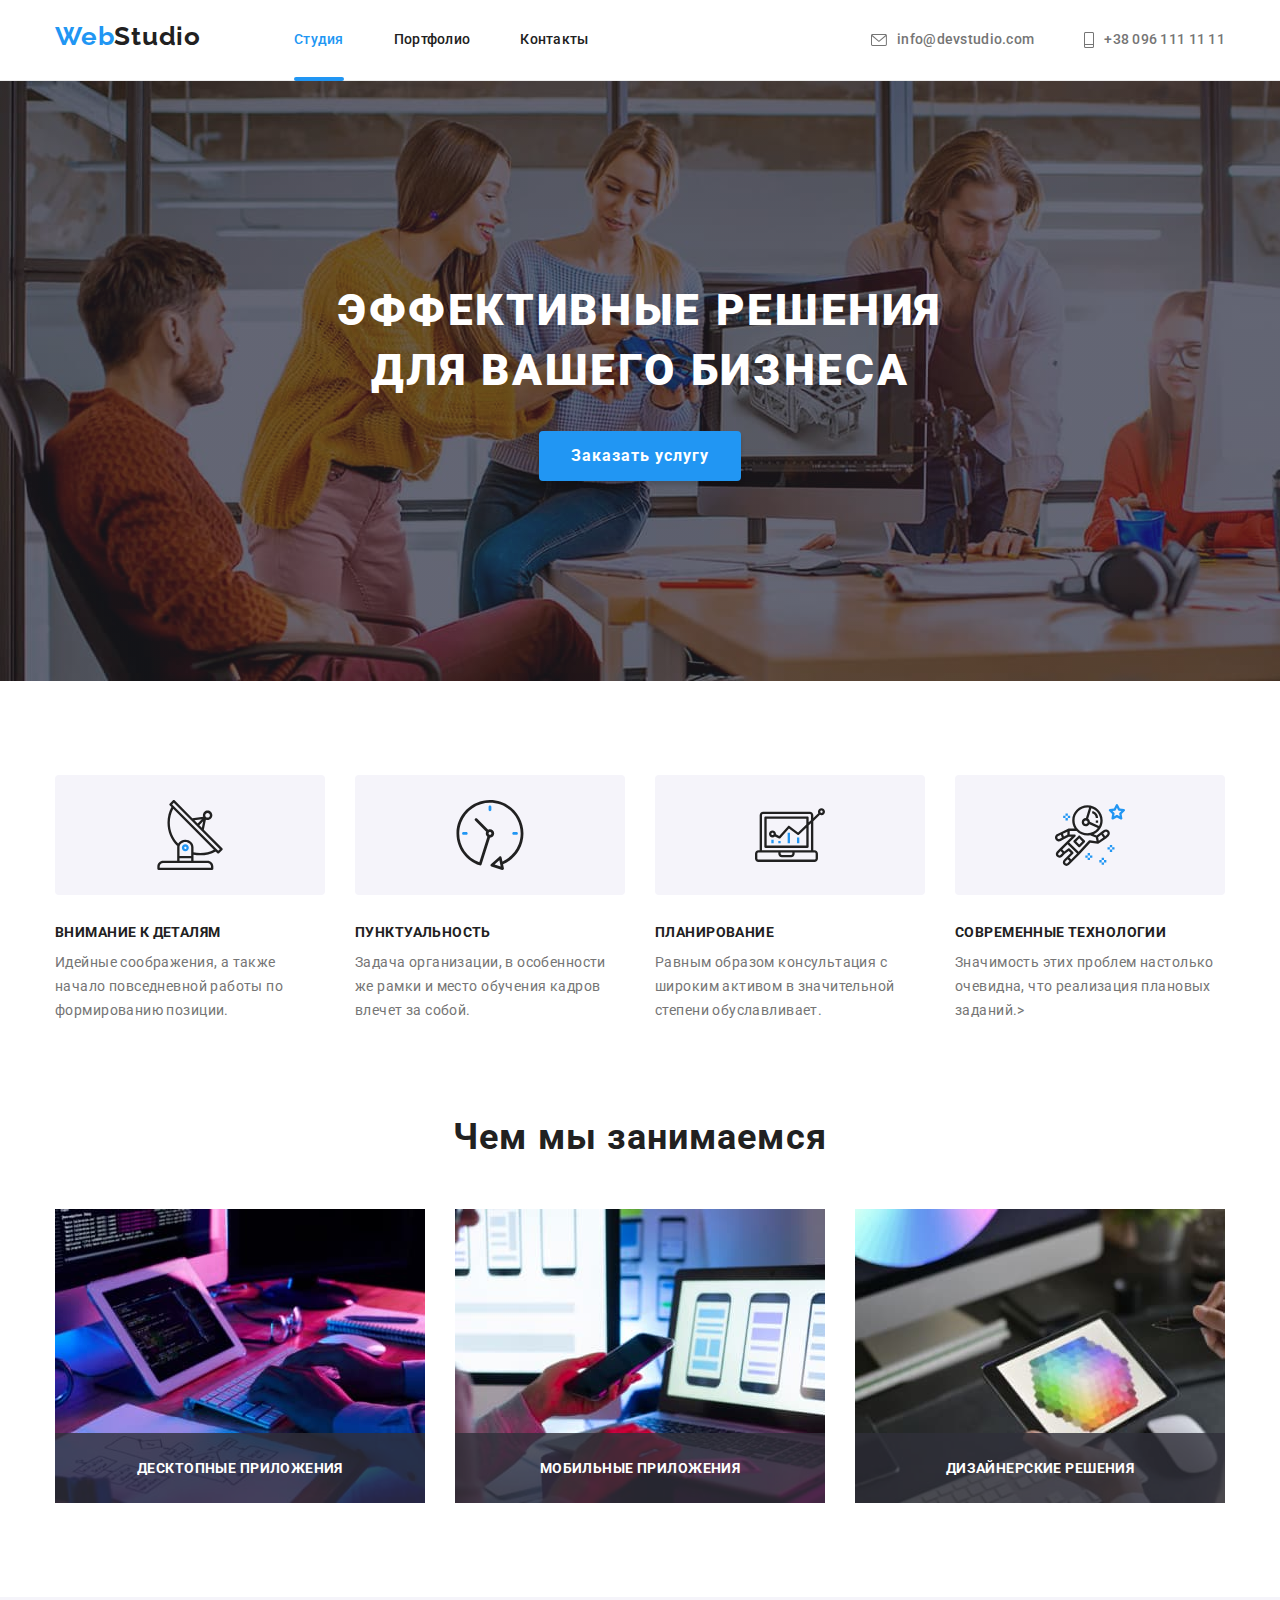
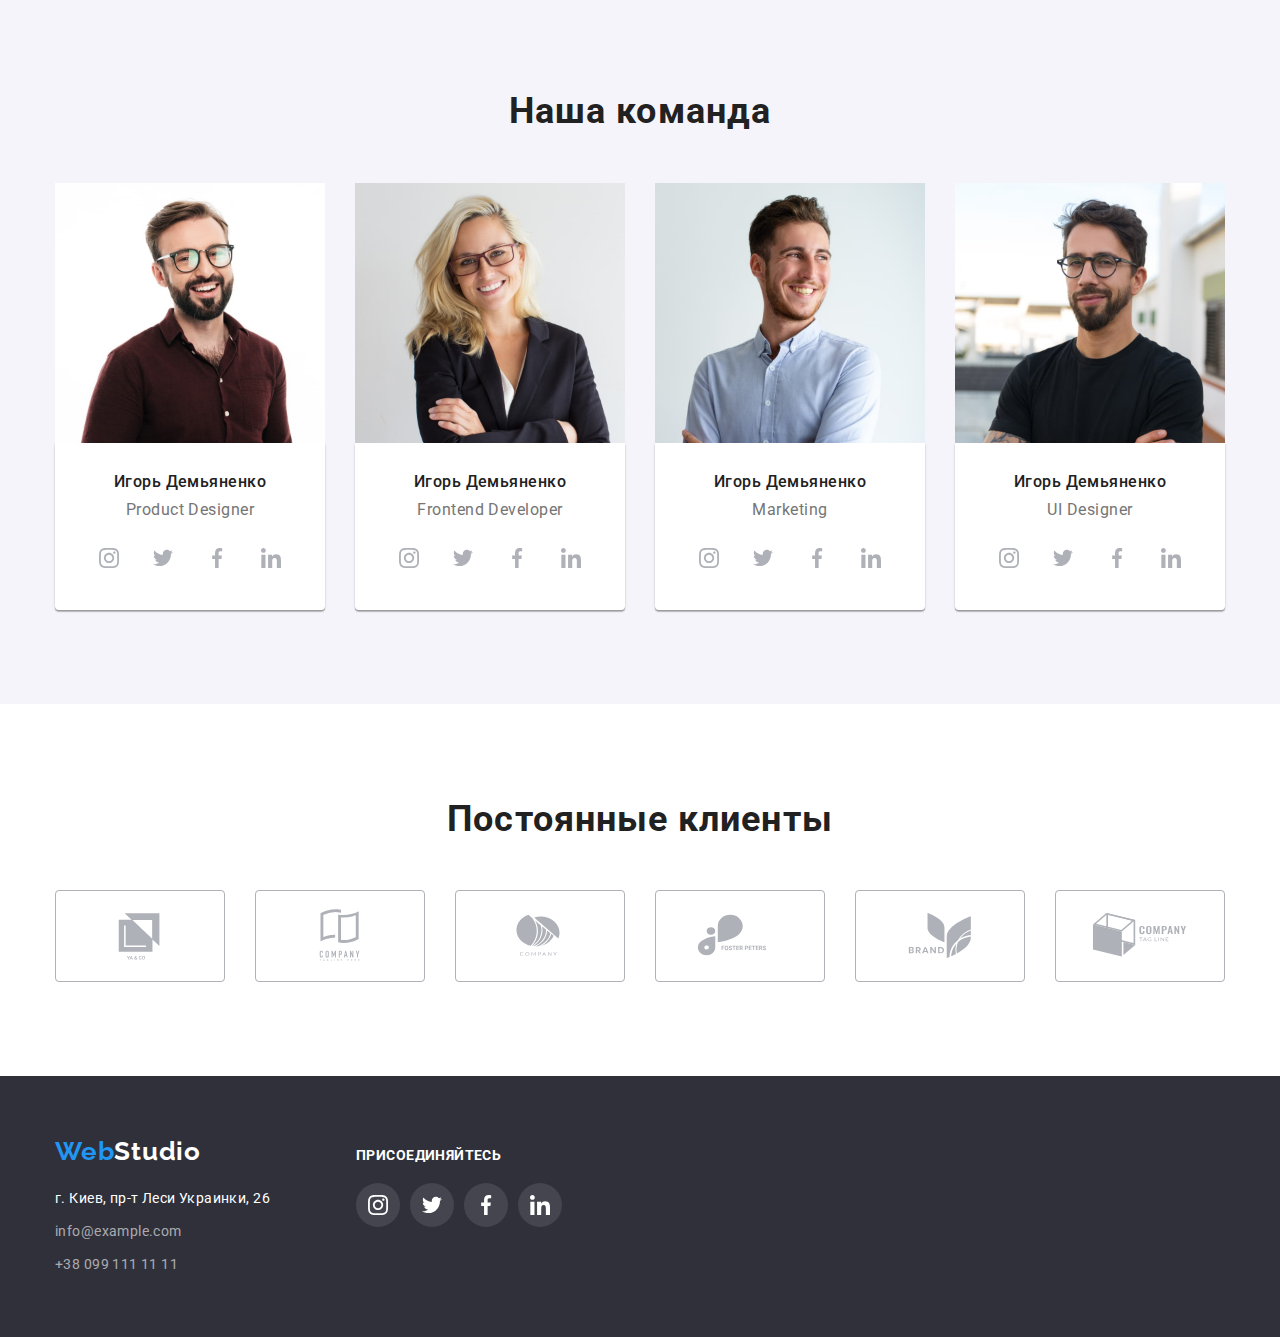
==== index.html @ 7fb3de84 "початок роботи" ====
<!DOCTYPE html>
<html lang="en">
<head>
    <meta charset="UTF-8">
    <meta http-equiv="X-UA-Compatible" content="IE=edge">
    <meta name="viewport" content="width=device-width, initial-scale=1.0">
    <title>Document</title>
    <link rel="preconnect" href="https://fonts.googleapis.com">
<link rel="preconnect" href="https://fonts.gstatic.com" crossorigin>
<link href="https://fonts.googleapis.com/css2?family=Raleway:wght@700&family=Roboto:wght@400;500;700;900&display=swap" rel="stylesheet">
<link rel="stylesheet" href="https://cdnjs.cloudflare.com/ajax/libs/modern-normalize/1.1.0/modern-normalize.min.css">
<link rel="stylesheet" href="css/styles.css">
</head>
<body class="body">  
    <!--HEADER-->
    <header class="header">
        <div class="container container-main ">
        <nav class="header-nav  "> 
        <a class="header-logo"  href="/index.html"> 
            Web<span class="header-span" >Studio</span>
        </a>
       
        <ul class="header-list list ">
           
             <li class="header-item "><a class="header-link item-after current"  href="/index.html">Студия</a>  </li>
             <li class="header-item"><a class="header-link "  href="./portfolio.html">Портфолио </a> </li> 
             <li class="header-item"><a class="header-link "  href="">Контакты</a> </li>  
           
        </ul>
    </nav>
           <ul class="header-list list">
            <li class="header-contact-item"><a class="header-contact " href="mailto:info@devstudio.com">
            <svg class="header--item-mailito" height="12px" width="16px">
          
                <use href="./images/symbol-defs.svg#icon-envelope-hover"></use>
            </svg>info@devstudio.com</a></li>
               
                <li class="header-contact-item"><a class="header-contact " href="tel:+380961111111">
                <svg class="header--item-mailito" height="16px" width="10px">
          
                    <use href="./images/symbol-defs.svg#icon-Vector"></use>
                </svg>+38 096 111 11 11</a></li> 
                    </ul>
    </div>
    

    </header>  
    <main>
      <!--HERO-->
    <section class="hero ">
        <div class="container hero-container ">  
        <h1 class="hero-title"> Эффективные решения <br>для вашего бизнеса </h1>
        <button class="hero-button" type="button">Заказать услугу</button>
</div>
    </section>
<!--STRATEGI-->
    <section class=" strategy">
        <div class="container">
        <h2 class="visually-hidden strategy">стратегии</h2>
        <ul class="strategy-list list">
            <li class="strategy-item">
                <div class="icon-strategy">
                <svg class="strategy-list-icon" width="70"
                height="70">
                    <use class="list-icon" href="./images/symbol-defs.svg#icon-antenna-1"></use>
            </svg>
        </div>
        <h3 class="strategy-title" > Внимание к деталям</h3>
        <p class="strategy-text"> Идейные соображения, а также начало повседневной работы по формированию позиции.</p>
        </li>
        <li class="strategy-item">
            <div class="icon-strategy">
                <svg class="strategy-list-icon" width="70"
                height="70">
                    <use class="list-icon" href="./images/symbol-defs.svg#icon-clock-1"></use>
            </svg>
        </div>
            <h3 class="strategy-title">Пунктуальность</h3>
            <p class="strategy-text">Задача организации, в особенности же рамки и место обучения кадров влечет за собой.</p>
        </li>
        <li class="strategy-item">
            <div class="icon-strategy">
                <svg class="strategy-list-icon" width="70px"
                height="70px">
                    <use class="list-icon" href="./images/symbol-defs.svg#icon-diagram-1"></use>
            </svg>
        </div>
            <h3 class="strategy-title">Планирование</h3>
            <p class="strategy-text">Равным образом консультация с широким активом в значительной степени обуславливает.</p>
        </li>
        <li class="strategy-item">
            <div class="icon-strategy">
                <svg class="strategy-list-icon" width="70"
                height="70">
                    <use class="list-icon" href="./images/symbol-defs.svg#icon-astronaut-1"></use>
            </svg>
        </div>
            <h3 class="strategy-title">Современные технологии</h3>
            <p class="strategy-text">Значимость этих проблем настолько очевидна, что реализация плановых заданий.></p>
        </li>
        
        </ul>
    </div>
       </section>
       <!--ABAUT-->
       <section class="about">
       <div class="container">
        <h2 class="about-title">Чем мы занимаемся</h2>
 <ul class="about-list list">
     <li class="about-item"> 
         <img  src="images/img.jpg" alt="человек работает на ноуте"
         width="370"
         height="294"/>
        <p class=" about-text">Десктопные приложения</p>

     </li>
     <li class="about-item">
        <img src="images/img2.jpg" alt="разработка мобильного приложения"
        width="370"
        height="294"/>
        <p class=" about-text">Мобильные приложения</p>
    </li>
    <li class="about-item">
        <img  src="images/img3.jpg" alt="
        изображение рисунка в пикселях"
        width="370"
        height="294"/>
        <p class=" about-text">Дизайнерские решения</p>
    </li>
 </ul>
</div>
</section>
<!--TEAM-->
<section class="team">
    <div class="container">
    <h2 class="team-title">Наша команда</h2>
    
    <ul class="team-list list">
       
     <li class="team-item"> 
            <img  src="images/picture.jpg" alt="фото работника" width="270" height="260"/>
      <div class="container-team">
        <h3 class="team-after-title">Игорь Демьяненко</h3>
        <p class="team-text" >Product Designer </p>
      
        <ul class="team-list-soc list">
      <li class="team-item-soc">
          <a class="team-link-soc" href="">
              <svg class="team-cos-icon" weight="20" height="20">
                     <use href="./images/symbol-defs.svg#icon-instagram-2"></use>
             </svg>
          </a>
      </li>
      <li class="team-item-soc">
          <a class="team-link-soc" href="">
              <svg class="team-cos-icon" weight="20" height="20">
                   <use href="./images/symbol-defs.svg#icon-twitter-1"></use>
               </svg>
          </a>
        </li>
       <li class="team-item-soc">
           <a class="team-link-soc" href="">
               <svg class="team-cos-icon" weight="20" height="20">
                    <use href="./images/symbol-defs.svg#icon-facebook-1"></use>
               </svg>
           </a>
        </li>
        <li class="team-item-soc">
            <a class="team-link-soc" href="">
                <svg class="team-cos-icon" weight="20" height="20">
                    <use href="./images/symbol-defs.svg#icon-linkedin-1"></use>
                </svg>
            </a>
            </li>
        </ul>
        </div>  
     </li>
    <li class="team-item">
            <img src="images/picture2.jpg" alt="фото работника" width="270" height="260"/>
    <div class="container-team">
        <h3 class="team-after-title">Игорь Демьяненко</h3>
        <p class="team-text">Frontend Developer</p>
        
        <ul class="team-list-soc list">
        
         <li class="team-item-soc">
           <a class="team-link-soc" href="">
            <svg class="team-cos-icon" weight="20" height="20">
                <use href="./images/symbol-defs.svg#icon-instagram-2"></use>
             </svg>
            </a>
        </li>
        <li class="team-item-soc">
            <a class="team-link-soc" href="">
                <svg class="team-cos-icon" weight="20" height="20">
                    <use href="./images/symbol-defs.svg#icon-twitter-1"></use>
                </svg>
            </a>
         </li>
            <li class="team-item-soc">
                <a class="team-link-soc" href="">
                    <svg class="team-cos-icon" weight="20" height="20">
                        <use href="./images/symbol-defs.svg#icon-facebook-1"></use>
                    </svg>
                </a>
            </li>
                <li class="team-item-soc">
                    <a class="team-link-soc" href="">
                        <svg class="team-cos-icon" weight="20" height="20">
                            <use href="./images/symbol-defs.svg#icon-linkedin-1"></use>
                        </svg>
                    </a>
                    </li>
             </ul>
    </div >
    </li>
 
       
    <li class="team-item">
            <img src="images/picture3.jpg" alt="фото работника" width="270" height="260"/>
    <div class="container-team">
       <h3 class="team-after-title">Игорь Демьяненко</h3>
       <p class="team-text">Marketing</p>
       
       <ul class="team-list-soc list">
          <li class="team-item-soc">
            <a class="team-link-soc" href="">
                <svg class="team-cos-icon" weight="20" height="20">
                       <use href="./images/symbol-defs.svg#icon-instagram-2"></use>
               </svg>
            </a>
         </li>
       <li class="team-item-soc">
        <a class="team-link-soc" href="">
            <svg class="team-cos-icon" weight="20" height="20">
                <use href="./images/symbol-defs.svg#icon-twitter-1"></use>
            </svg>
        </a>
        </li>
        <li class="team-item-soc">
            <a class="team-link-soc" href="">
                <svg class="team-cos-icon" weight="20" height="20">
                    <use href="./images/symbol-defs.svg#icon-facebook-1"></use>
                </svg>
            </a>
        </li>
        <li class="team-item-soc">
                <a class="team-link-soc" href="">
                    <svg class="team-cos-icon" weight="20" height="20">
                        <use href="./images/symbol-defs.svg#icon-linkedin-1"></use>
                    </svg>
                </a>
        </li>
        </ul>
    </div> 
    </li>
    
       
     <li class="team-item">
            <img src="images/picture4.jpg" alt=" фото работника" width="270" height="260"/>
    <div class="container-team">
        <h3 class="team-after-title">Игорь Демьяненко</h3>
        <p class="team-text">UI Designer</p>
        
        <ul class="team-list-soc list">
        
      <li class="team-item-soc">
            <a class="team-link-soc" href="">
                <svg class="team-cos-icon" weight="20" height="20">
                  <use href="./images/symbol-defs.svg#icon-instagram-2"></use>
               </svg>
            </a>
      </li>
    <li class="team-item-soc">
            <a class="team-link-soc" href="">
                <svg class="team-cos-icon" weight="20" height="20">
                    <use href="./images/symbol-defs.svg#icon-twitter-1"></use>
                </svg>
            </a>
      </li>
     <li class="team-item-soc">
         <a class="team-link-soc" href="">
              <svg class="team-cos-icon" weight="20" height="20">
                    <use href="./images/symbol-defs.svg#icon-facebook-1"></use>
            </svg>
          </a>
      </li>
        <li class="team-item-soc">
           <a class="team-link-soc" href="">
                <svg class="team-cos-icon" weight="20" height="20">
                      <use href="./images/symbol-defs.svg#icon-linkedin-1"></use>
                </svg>
            </a>
        </li>
        </ul>
    </div>
     </li>
    </ul>
    </div>
</section>
<!--CLIENTS-->
<section class="clients">
<div class="container">
    <h2 class="clients-title">Постоянные клиенты</h2>
    <ul class="clients-list list">

    <li class="clients-list-item"><a class="clients-link" href="">
        <svg class="clients-icon" width="106" height="60">
            <use href="./images/symbol-defs.svg#icon-Logo"></use>
        </svg>
        </a>
    </li>

  <li class="clients-list-item"><a class="clients-link" href="">
        <svg class="clients-icon" width="106" height="60">
            <use href="./images/symbol-defs.svg#icon-Logo-1"></use>
        </svg>
        </a>
    </li>

    <li class="clients-list-item"><a class="clients-link" href="">
        <svg class="clients-icon" width="106" height="60">
            <use href="./images/symbol-defs.svg#icon-Logo-2"></use>
        </svg>
        </a>
    </li>

    <li class="clients-list-item"><a class="clients-link" href="">
        <svg class="clients-icon" width="106" height="60">
            <use href="./images/symbol-defs.svg#icon-Logo-3"></use>
        </svg>
        </a>
    </li>

    <li class="clients-list-item"><a class="clients-link" href="">
        <svg class="clients-icon" width="106" height="60">
            <use href="./images/symbol-defs.svg#icon-Logo-4"></use>
        </svg>
        </a>
    </li>

    <li class="clients-list-item"><a class="clients-link" href="">
        <svg class="clients-icon" width="106" height="60">
            <use href="./images/symbol-defs.svg#icon-Logo-5"></use>
        </svg>
        </a>
    </li>



</ul>
</div>
</section>

</main>

<!--footer-->
        <footer class="footer">
            <div class="footer-container container">
            <div class=" container-address">
            <a class="footer-logo" href="/index.html"> Web<span class="footer-span">Studio</span>
            </a>
            <address class="footer-address">
                <ul class="footer-list list list">
                    <li class="footer-item">
                        <a class="footer-link" href="https://www.google.com.ua/maps/place/%D0%B1%D1%83%D0%BB.+%D0%9B%D0%B5%D1%81%D0%B8+%D0%A3%D0%BA%D1%80%D0%B0%D0%B8%D0%BD%D0%BA%D0%B8,+26,+%D0%9A%D0%B8%D0%B5%D0%B2,+02000/@50.4265841,30.5361971,17z/data=!3m1!4b1!4m5!3m4!1s0x40d4cf0e033ecbe9:0x57a4dffefec77da0!8m2!3d50.4265807!4d30.5383858?hl=ru"
                       target="blank" rel="noreferrer noopener" >
                            г. Киев, пр-т Леси Украинки, 26</a>
                    </li>
              
                <li class="footer-item">
                    <a class="footer-contact" href="mailto:info@example.com">info@example.com</a>
                </li>
                <li class="footer-item">
                    <a class="footer-contact" href="tel+380991111111">+38 099 111 11 11</a>
                </li>

            </ul>
            </address>
        </div>
        <div class=" container-cos">
            <h2 class="footer-addition-title">присоединяйтесь</h2>
            <ul class="footer-list-cos list">
                <li class="footer-addition-item"><a class="footer-link-cos"  href="">
                    <svg class="team-cos-icon" weight="20" height="20">
                       <use href="./images/symbol-defs.svg#icon-instagram-2"></use>
               </svg>

                </a>
                </li>
                <li class="footer-addition-item"><a class="footer-link-cos"  href="">
                    <svg class="team-cos-icon" weight="20" height="20px">
                       <use href="./images/symbol-defs.svg#icon-twitter-1"></use>
               </svg>

                </a>
                </li>

                <li class="footer-addition-item"><a class="footer-link-cos"  href="">
                    <svg class="team-cos-icon" weight="20" height="20">
                       <use href="./images/symbol-defs.svg#icon-facebook-1"></use>
               </svg>

                </a>
                </li>

                <li class="footer-addition-item"><a class="footer-link-cos"  href="">
                    <svg class="team-cos-icon" weight="20" height="20">
                       <use href="./images/symbol-defs.svg#icon-linkedin-1"></use>
               </svg>

                </a>
                </li>
            </ul>
        </div>
    </div>
        </footer>

</body>
</html>
---- css/styles.css ----
.visually-hidden{
    position: absolute;
    width: 1px;
    height: 1px;
    margin: -1px;
    border: 0;
    padding: 0;
    
    white-space: nowrap;
    clip-path: inset(100%);
    clip: rect(0 0 0 0);
    overflow: hidden;}

  
.container{
  width: 1200px;
  padding-left: 15px;
  padding-right: 15px;
  margin: 0 auto;


}
p,
h1,
h2,
h3,
h4,
h5,
h6 {
  margin: 0;
}

ul,
ol {
  margin: 0;
  padding-left: 0;}
  img{
    display: block;
    max-width: 100%;
    height: auto;
  }


  
  :root{
    --predominant-text-color:#757575;
    --predominant-titl-color: #212121;
    --minor-title-coolor: #FFFFFF;
    --hover-kolor:#2196F3;
    --babackground-predominant-color:#E5E5E5;
    --babackground-minor-color:#2F303A;
    --background-color: #F5F4FA;
    --background-nice-color: #FFFFFF;
    --padding-section:94px;
     --contact-soc:#AFB1B8;
  }
  .body{
    font-family:"Roboto",sans-serif;
    font-size: 14px;
    line-height: 1.71;
    letter-spacing: 0.03em;
    
    color:var(--predominant-text-color);
    background-color:var(--background-nice-color) ;
  }

  /*-------------HEADER----------*/
 
  .header
   {
     border-bottom: 1px solid #ECECEC;}
  .header-logo {
    font-family: 'Raleway',serif;
    font-weight: 700;
    font-size: 26px;
    line-height: 1.19;
    letter-spacing: 0.03em;
    text-decoration: none;
   
    color:var(--hover-kolor);
    
    padding-top: 21px;
    padding-bottom: 24px;
    margin-right: 93px;
}
 
  .header-span{
color:var(--predominant-titl-color);
  }

  .header-link {
    font-weight: 500;
    font-size: 14px;
    line-height: 1.14;
    letter-spacing: 0.02em;
   text-decoration: none;
   
   color:var(--predominant-titl-color);
    
   display: block;
    padding-top: 32px;
    padding-bottom: 32px;

    transition: color 250ms linear;
  }

.header-contact
  {
font-weight: 500;
font-size: 14px;
line-height: 1.14;
letter-spacing: 0.02em;
text-decoration: none;

color:var(--predominant-text-color);

padding-top: 32px;
padding-bottom: 32px;
display: block;

transition: color 250ms cubic-bezier(0.4, 0, 0.2, 1);
  }
 
  .header-nav{
    display: flex;
  }

.header-contact:hover,
.header-contact:focus,
.header-link:hover,
.header-link :focus
{
color:var( --hover-kolor);
}
.header-list .header-link.current{
  color: var(--hover-kolor);
}

.list{
list-style: none;
}

.header-list{
  display: flex;
  margin-left: auto;
}

 
.header>.container{
  display: flex;
  align-items: center;
 
}
 

.header-item{
  margin-right: 50px;
  position:relative;


}
.header-item:nth-child(3n){
  margin-right: 0;
    }
    
    .header-list{ 
      align-items: center;
      margin-left: auto;
    }
    .header-contact-item {
      display: block;
    } 
    .header-contact-item:not(:last-child) {
      margin-right: 50px;}

    

.header--item-mailito {
  justify-content: center;
vertical-align: middle;
  margin-right: 10px;
  fill:currentColor;
}

.item-after::after{
content: "";
left: 0;
bottom: -1px;
height: 4px;
width: 100%;
position: absolute;
border-radius: 4px;
background-color: var(--hover-kolor);
}

.header-list .header-link.current{
  color: var(--hover-kolor);
}
 /*-------------hero----------*/

 .hero-title{
  font-weight: 900;
  font-size: 44px;
  line-height: 1.36;
  text-align: center;
  letter-spacing: 0.06em;
  text-transform: uppercase;
  color:var(--minor-title-coolor);


 margin-left: auto;
 margin-right: auto;
margin-bottom:30px ;

}


 .hero-button{
font-family:inherit;
font-weight: 700;
font-size: 16px;
line-height: 1.87;
min-width: 200px;
align-items: center;
text-align: center;
letter-spacing: 0.06em;
border: none;
cursor: pointer;
color:var(--minor-title-coolor);
background: #2196F3;
box-shadow: 0px 4px 4px rgba(0, 0, 0, 0.15);
border-radius: 4px;

display: flex;
padding: 10px 32px;
margin: auto;

  }
  .hero{
    padding-top: 200px;
    padding-bottom: 200px;
    max-width: 1600px;
    height: 600px;
    margin: 0 auto;
      background-image: linear-gradient(to right, #2f303a66, #2f303a66), url('../images/Img\ fon.jpg'); 
    background-color: var(--secondary-bg-color);
    text-align: center;
}


/*---------strategy---------*/

.strategy-title{
font-weight: 700;
font-size: 14px;
line-height: 1.14;
letter-spacing: 0.03em;
text-transform: uppercase;
color: var(--predominant-titl-color);

}
.strategy-text{
font-size: 14px;
line-height: 1.71;
letter-spacing: 0.03em;
color:var(--predominant-text-color);

}

.strategy{
  padding-top: var(--padding-section);
 
}
.strategy-title{

  margin-bottom: 10px;
}
.strategy-list{
  display: flex;

}

.strategy-item{
  margin-right: 30px;
  width: 270px;

}
.strategy-item:nth-child(4n){
  margin-right: 0;
    }

    .icon-strategy{
      width: 270px;
      height: 120px;
       
    background-color: #F5F4FA;;
       box-sizing: border-box;
       border-radius: 4px;
       fill: #212121;;
       
       display: flex;
       align-items: center;
       justify-content: center;
       margin-bottom: 30px;
      }


    /*-------ABOUT--------*/


.about-title{
font-weight: 700;
font-size: 36px;
line-height: 1.16;
text-align: center;
letter-spacing: 0.03em;
color:var(--predominant-titl-color);
   
margin-bottom:50px;
}
.about{
  padding-top: var(--padding-section);
  padding-bottom:var(--padding-section);
}
.about-list{
  display: flex;

}
.about-item{
  margin-right: 30px;
  position: relative;
}
.about-item:nth-child(3n){
  margin-right: 0;
    }



    .about-text{
      font-weight: 700;
    font-size: 14px;
    line-height: 16px;
    text-align: center;
    letter-spacing: 0.03em;
    text-transform: uppercase;
    
    color: var(--background-nice-color);
    background-color:  rgba(47, 48, 58, 0.8);
    width: 100%;
    height: 70px;
    
    justify-content: center;
    align-items: center;
    padding-top: 27px;
    padding-bottom: 27px;
    position: absolute;
    bottom: 0%;
    left: 0%;
    }
    
/*----------TEAM-------*/


.team-title{
font-weight: 700;
font-size: 36px;
line-height: 1.16;
text-align: center;
letter-spacing: 0.03em;
color:var(--predominant-titl-color);
padding-top: 94;
margin-bottom:  50px;

}


.team-after-title{
font-weight: 500;
font-size: 16px;
line-height: 1.18;
text-align: center;
letter-spacing: 0.03em;
color:var(--predominant-titl-color);

margin-bottom: 10px;
}

.team-text{
font-size: 16px;
line-height: 1.18;
text-align: center;
letter-spacing: 0.03em;
color:var(--predominant-text-color);
margin-bottom: 16px;

}

.team{
  padding-top:var(--padding-section);
  padding-bottom:var(--padding-section); 
  background-color: var(--background-color);
}
.team-list{
  display: flex;
}
.team-item{
  margin-right: 30px;
}


.team-item:nth-child(4n){
  margin-right: 0;
    }
    .container-team{
      padding-top: 30px;
      padding-bottom: 30px;
      background-color: #FFFFFF;
      box-shadow: 0px 1px 3px rgba(0, 0, 0, 0.12), 
      0px 1px 1px rgba(0, 0, 0, 0.14), 
      0px 2px 1px rgba(0, 0, 0, 0.2);
      border-radius: 0px 0px 4px 4px;

    }
    .team-link-soc{
      width: 44px;
      height: 44px;
      border-radius: 50%;
      background-color: var(--background-nice-color);
       display: flex;
       justify-self: center;
       align-items: center;
       fill:var(--background-nice-color);
       transition: background-color 250ms cubic-bezier(0.4, 0, 0.2, 1),
       fill 250ms cubic-bezier(0.4, 0, 0.2, 1);
      }  
      .team-link-soc{
        fill:var(--contact-soc);
      }
      .team-link-soc:hover,
      .team-link-soc:focus
      {
       background-color:var(--hover-kolor);
       fill: var(--background-nice-color);

      }

    .team-list-soc {
    display: flex;
    justify-content: center;
    }
    .team-item-soc:not(:last-child) {
      margin-right: 10px;}



      /*------CLIENT-------*/
      .clients{
        padding-top: var(--padding-section);
        padding-bottom: var(--padding-section);
      }
      
      .clients-title{
        font-weight: 700;
       font-size: 36px;
       line-height: 42px;
       text-align: center;
       letter-spacing: 0.03em;

       color: var(--predominant-titl-color);
       
      margin-bottom: 50px;
      }
    
    .clients-link{
      width: 170px;
       height: 92px;
       
       border: 1px solid var(--contact-soc);
       box-sizing: border-box;
       border-radius: 4px;
       fill: var(--contact-soc);
       
       display: flex;
       align-items: center;
       justify-content: center;
       transition: border 250ms cubic-bezier(0.4, 0, 0.2, 1) ;
    
      
      }

      .clients-list{
        display: flex;
      justify-content: center;}

      .clients-list-item:not(:last-child){
        margin-right: 30px;
      }
      .clients-link:hover,
      .clients-link:focus
      {
        border-radius: 4px;
        border: 1px solid var(--hover-kolor)
      }

  
  
      .clients-link:hover .clients-icon,
      .clients-link:focus .clients-icon
      {
     
        fill: var(--hover-kolor);
       
       }
       .clients-icon{
         transition:fill 250ms cubic-bezier(0.4, 0, 0.2, 1) ;
       }
        
    

  /*--------footer-------*/
  
  .footer-logo{
    font-family: 'Raleway',serif;
font-weight: 700;
font-size: 26px;
line-height: 1.19;
letter-spacing: 0.03em;
text-decoration: none;
color:var(--hover-kolor);

display: block;
margin-bottom:20px;
  }
.footer-span{
  color:var(--minor-title-coolor);
}
  .footer-link{
  font-style: normal;
font-size: 14px;
line-height: 1.71;
letter-spacing: 0.03em;
text-decoration: none;
color:var(--minor-title-coolor);

  }
  
  .footer-contact{
  font-style: normal;
font-size: 14px;
line-height: 1.71;
letter-spacing: 0.03em;
text-decoration: none;
color: rgba(255, 255, 255, 0.6);

  }
  
.footer{
  background-color:var(--babackground-minor-color);
  padding: 60px 0;

}

.footer-item:not(:last-child) {
  margin-bottom: 9px;}


.footer-link-cos{
  width: 44px;
  height: 44px;

 border-radius: 50%;
 display:flex;
align-items: center;
 justify-content: center;
 fill: var(--background-nice-color);
 background-color: rgba(255, 255, 255, 0.1);;


}
.footer-list-cos{
  display: flex;
  justify-content: center;
  
 
}

.footer-addition-item:not(:last-child)
{
margin-right:10px;
}
.footer-addition-title{
font-weight: 700;
font-size: 14px;
line-height: 16px;
letter-spacing: 0.03em;
text-transform: uppercase;

margin-bottom: 20px;

}
.container-cos{
  align-content: flex-start;
}
.footer-container{
  display: flex;

}
    .footer-container{
      display: flex;
      align-items: baseline;

    }
    
    .container-address{
     width: 231px;
   }
   
   .container-cos{
    width: 206px;
    margin-left:  70px;
  
   }

 
  
    .footer-link-cos{
      fill:var(--background-nice-color);
      transition: background-color 250ms cubic-bezier(0.4, 0, 0.2, 1) ;
     
    }
    .footer-link-cos:hover,
    .footer-link-cos:focus
    {
     background-color:var(--hover-kolor);
    }


  
    .footer-addition-title{
      font-weight: 700;
      font-size: 14px;
      line-height: 16px;
      letter-spacing: 0.03em;
      text-transform: uppercase;
      
      color: #FFFFFF;}
      
  /*--------main----------*/
  .section-main{
    padding-top: var(--padding-section);
    padding-bottom: var(--padding-section);
  }
  .main-list-button{
    display: flex;
    justify-content: center;
  }
  
  
  .maim-button{
    font-family:inherit;
font-weight: 500;
font-size: 16px;
line-height: 1.62;
text-align: center;
letter-spacing: 0.03em;
cursor: pointer;
border: none;

color: var(--predominant-titl-color);


padding: 6px 22px;
display: block;
max-width: max-content;
background: #F5F4FA;
border-radius: 4px;


transition: color 250ms cubic-bezier(0.4, 0, 0.2, 1),
background-color 250ms cubic-bezier(0.4, 0, 0.2, 1),
box-shadow 250ms cubic-bezier(0.4, 0, 0.2, 1),
box-shadow 250ms cubic-bezier(0.4, 0, 0.2, 1),
border-radius 250ms cubic-bezier(0.4, 0, 0.2, 1)


  }
  .main-bt-item{margin-right: 8px;}
  .main-bt-item:nth-child(5n){
    margin-right: 0;
   
      }
  .maim-button:hover,
.maim-button:focus{
  color: var(--minor-title-coolor);
  background-color:var(--hover-kolor);
  border-radius: 4px;
  box-shadow: 0px 3px 1px rgba(0, 0, 0, 0.1), 0px 1px 2px rgba(0, 0, 0, 0.08), 0px 2px 2px rgba(0, 0, 0, 0.12);


}

  .main-title{
font-weight: 700;
font-size: 18px;
line-height: 2;
letter-spacing: 0.06em;
color: var(--predominant-titl-color);
  margin-bottom: 4px;
}


  .main-text{
font-size: 16px;
line-height: 1.87;
letter-spacing: 0.03em;
color:var(--predominant-text-color);
  }
  
  
  .main-list-button{
    margin-bottom: 50px;
  }
  .main-list{
    display: flex;
    flex-wrap: wrap;
  }
  .main-item{
   width: 370px;
    margin-right: 30px;
    margin-bottom: 30px;
   
   
  }
  .main-item:nth-child(3n){
margin-right: 0;
  }
  .main-item:nth-last-child(-n+3){
    margin-bottom: 0 ;
  }


  .main-list-button{
    display: flex;
  }
  .container-title{
  
    border: 1px solid #EEEEEE;
    border-top: 0;
    padding: 24px 20px;
  }
 .main-link{
    text-decoration: none;
    display: block;
    transition: box-shadow 250ms cubic-bezier(0.4, 0, 0.2, 1) ;
  }

  
  .main-link:hover,
  .main-link:focus
 {
  box-shadow: 0px 1px 1px rgba(0, 0, 0, 0.12), 0px 4px 4px rgba(0, 0, 0, 0.06), 1px 4px 6px rgba(0, 0, 0, 0.16);
 }
 .main-item-im{
  position: relative;

}

.main-item-text{
  font-weight: 400;
font-size: 18px;
line-height: 28px;
letter-spacing: 0.03em;
 
position: absolute;
  top: 0;
  left: 0;
  background-color:rgba(33, 150, 243, 0.9);
  color: var(--background-nice-color);
justify-content: center;
align-items: center;
padding: 63px 24px;
display: flex;
height:100%;
}
/*.main-item{
  position: relative;
}*/
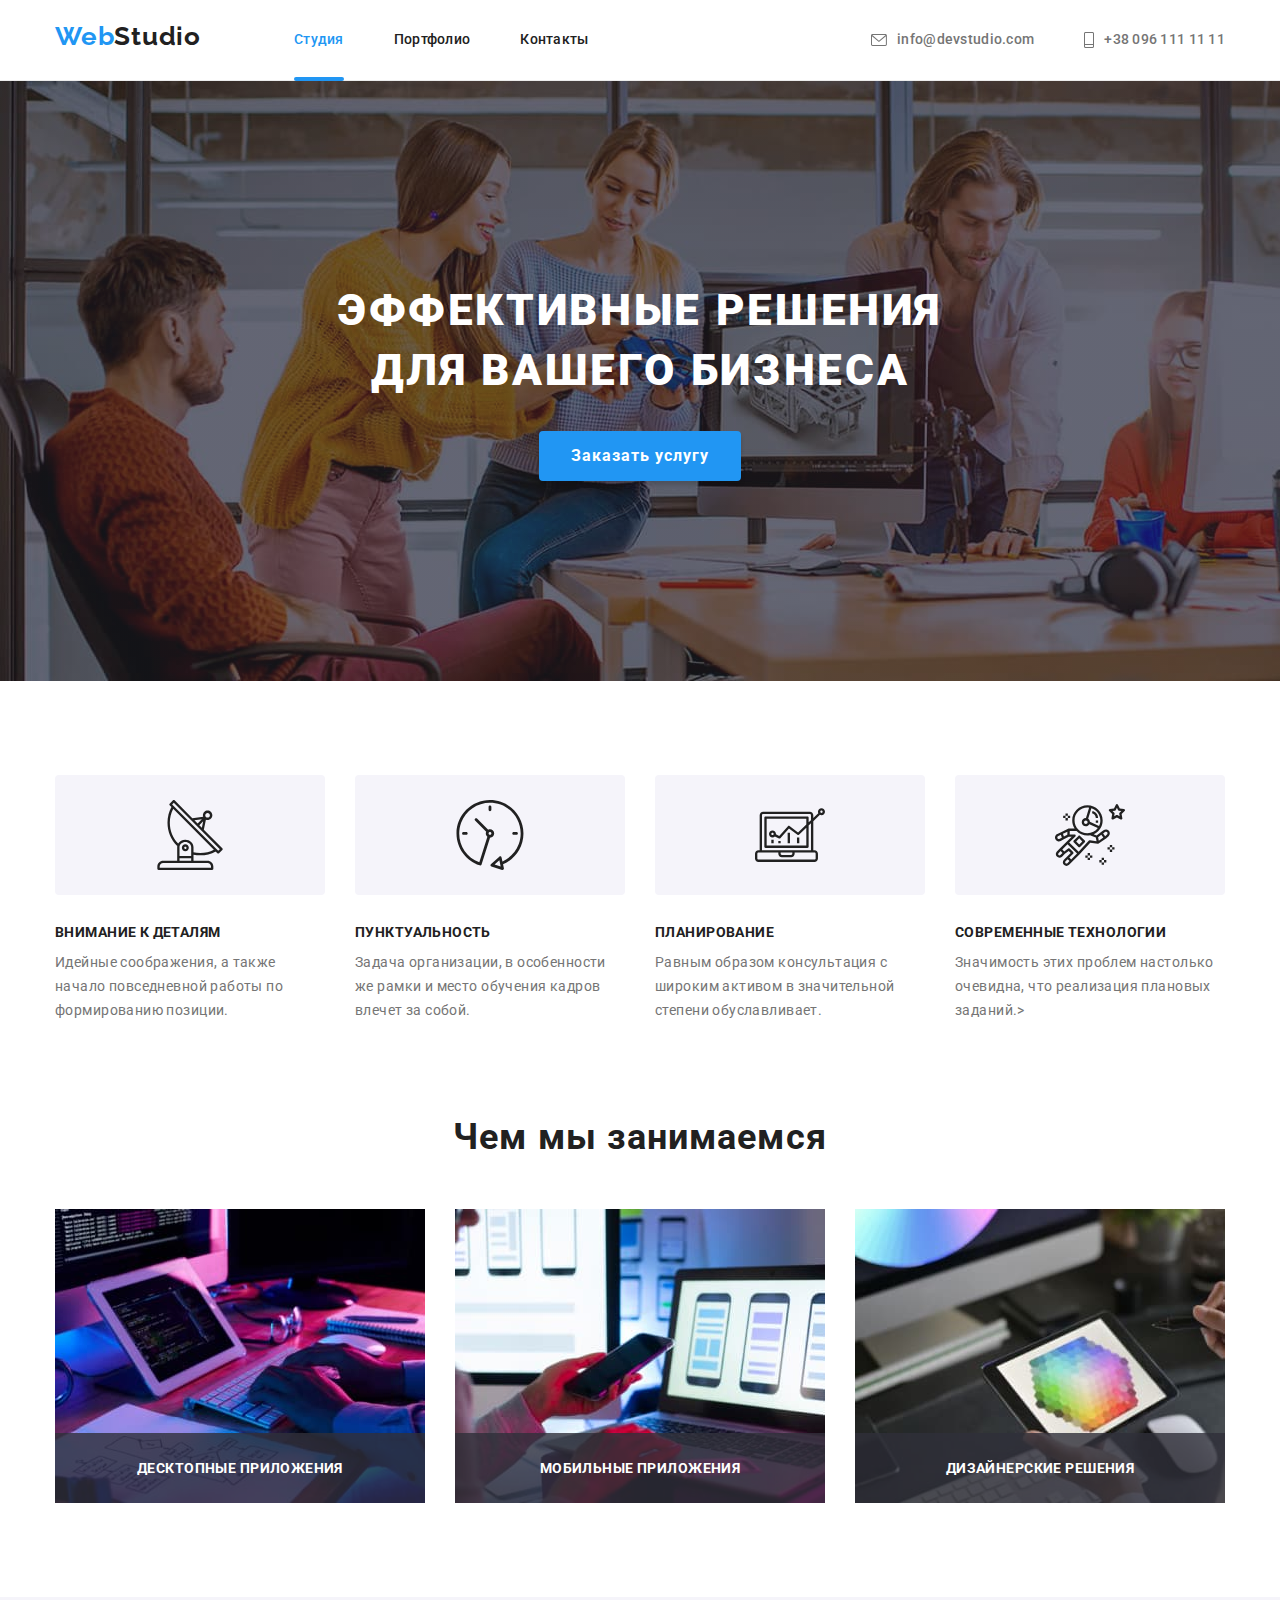
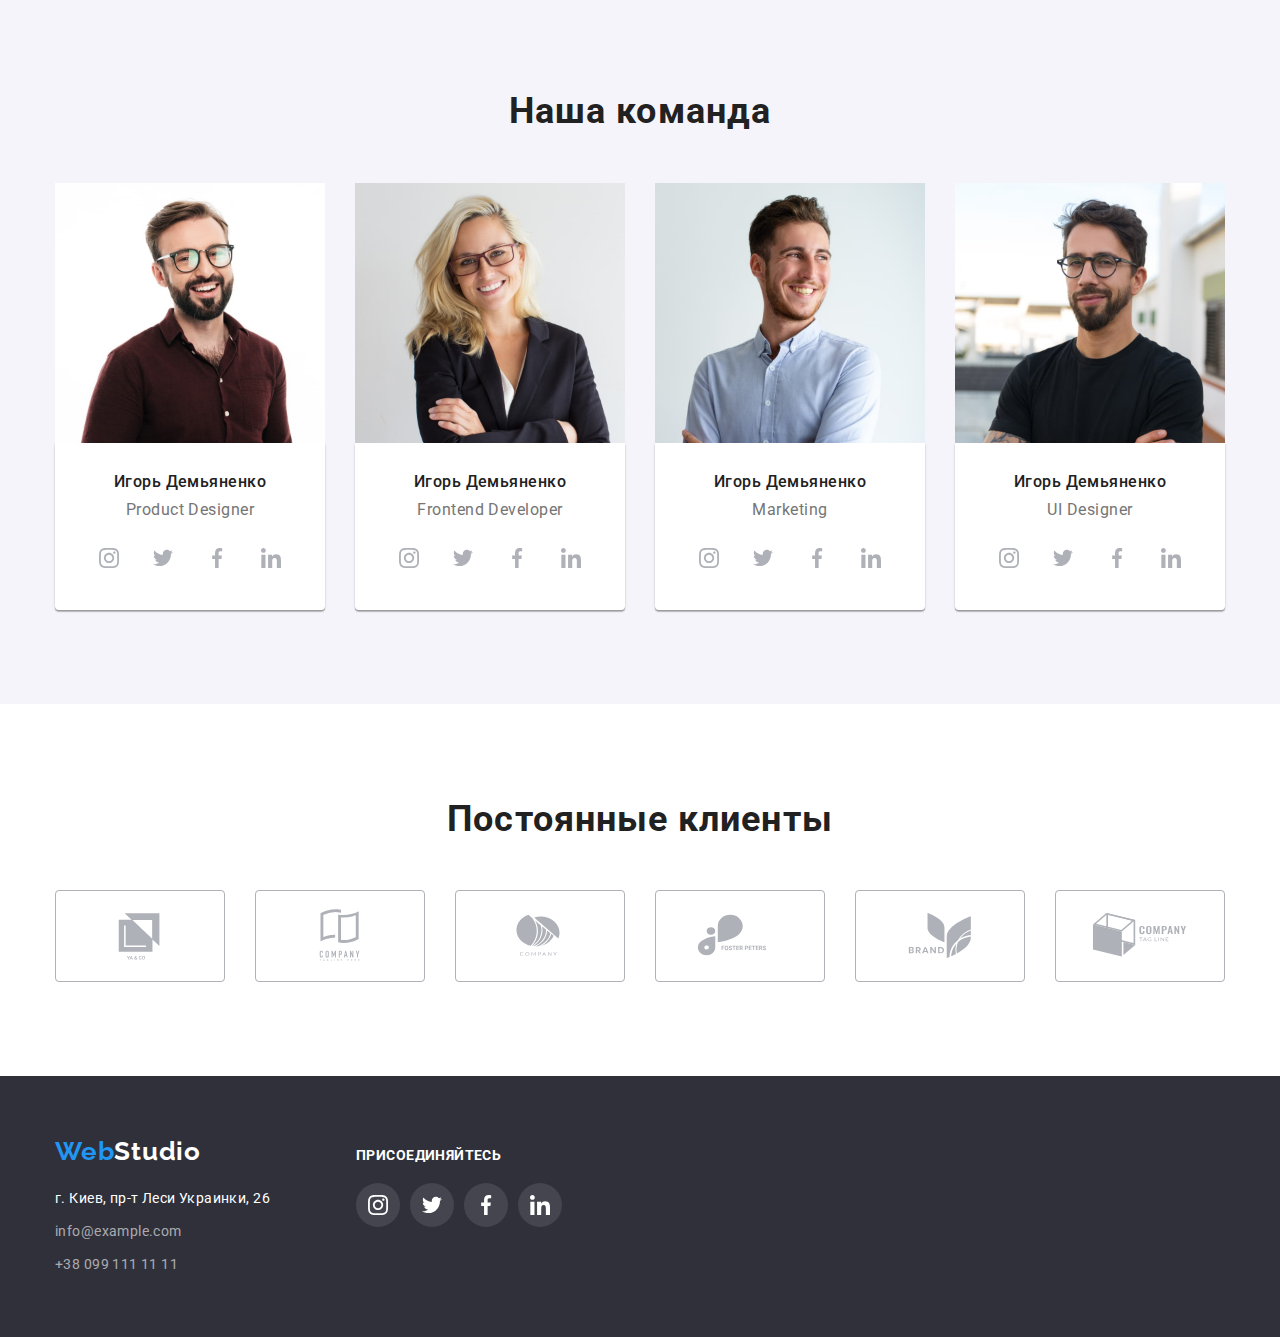
==== commit ae829d68: "end" ====
--- a/index.html
+++ b/index.html
@@ -50,7 +50,7 @@
     <section class="hero ">
         <div class="container hero-container ">  
         <h1 class="hero-title"> Эффективные решения <br>для вашего бизнеса </h1>
-        <button class="hero-button" type="button">Заказать услугу</button>
+        <button class="hero-button" type="button" data-modal-open >Заказать услугу</button>
 </div>
     </section>
 <!--STRATEGI-->
@@ -415,6 +415,16 @@
         </div>
     </div>
         </footer>
-
+        <div class="backgdrop is-hidden" data-modal >
+            <div class="modal" >
+                <button type="button" class="button-modal" data-modal-close>
+                    <svg class="modal-close"   width="18"
+                    height="18">
+                        <use  href="./images/symbol-defs.svg#icon-close-black18dp-2-1-1" ></use>
+                   </svg>
+                    </button>
+            </div>
+                </div>
+                <script src="./js/modal.js"></script>
 </body>
 </html>
--- a/css/styles.css
+++ b/css/styles.css
@@ -616,7 +616,7 @@
    }
    
    .container-cos{
-    width: 206px;
+  
     margin-left:  70px;
   
    }
@@ -760,17 +760,14 @@
  {
   box-shadow: 0px 1px 1px rgba(0, 0, 0, 0.12), 0px 4px 4px rgba(0, 0, 0, 0.06), 1px 4px 6px rgba(0, 0, 0, 0.16);
  }
- .main-item-im{
-  position: relative;
-
-}
-
+ 
 .main-item-text{
   font-weight: 400;
 font-size: 18px;
 line-height: 28px;
 letter-spacing: 0.03em;
  
+
 position: absolute;
   top: 0;
   left: 0;
@@ -780,8 +777,68 @@
 align-items: center;
 padding: 63px 24px;
 display: flex;
-height:100%;
-}
-/*.main-item{
+height: 100%;
+transform: translateY(100%);
+transition:transform 250ms;
+}
+.main-item-img{
   position: relative;
-}*/
+  overflow: hidden;
+
+}
+.main-item:hover .main-item-text{
+  transform: translateY(0%);
+}
+.backgdrop{
+  position: fixed;
+  top: 0;
+  position: absolute;
+  width: 100%;
+  height: 100%;
+background: rgba(0, 0, 0, 0.2);
+transition:opacity 250ms,visibility 250ms;
+}
+
+.backgdrop.is-hidden.modal{ 
+transform:  scale(0.7);
+}
+
+.modal{
+  position: absolute;
+  top: 50%;
+  left: 50%;
+  transform:translate(-50%,-50%) scale(1);
+
+width:  528px;
+min-height: 581px;
+  background-color: var(--background-nice-color);
+  box-shadow: 0px 1px 3px rgba(0, 0, 0, 0.12), 0px 1px 1px rgba(0, 0, 0, 0.14), 0px 2px 1px rgba(0, 0, 0, 0.2);
+  border-radius: 4px;
+  transition:transform 250ms;
+}
+
+  
+.button-modal{
+position: absolute;
+top: 8px;
+right: 8px;
+background-color: var(--background-nice-color);
+width: 30px;
+height: 30px;
+  border-radius: 50%;
+  border: 1px solid rgba(0, 0, 0, 0.1);
+  box-sizing: border-box;
+
+}
+
+.modal-close{
+display: flex;
+justify-content: center;
+align-items: center;
+}
+.is-hidden{
+  opacity: 0;
+  pointer-events: none;
+  visibility: hidden;
+
+}